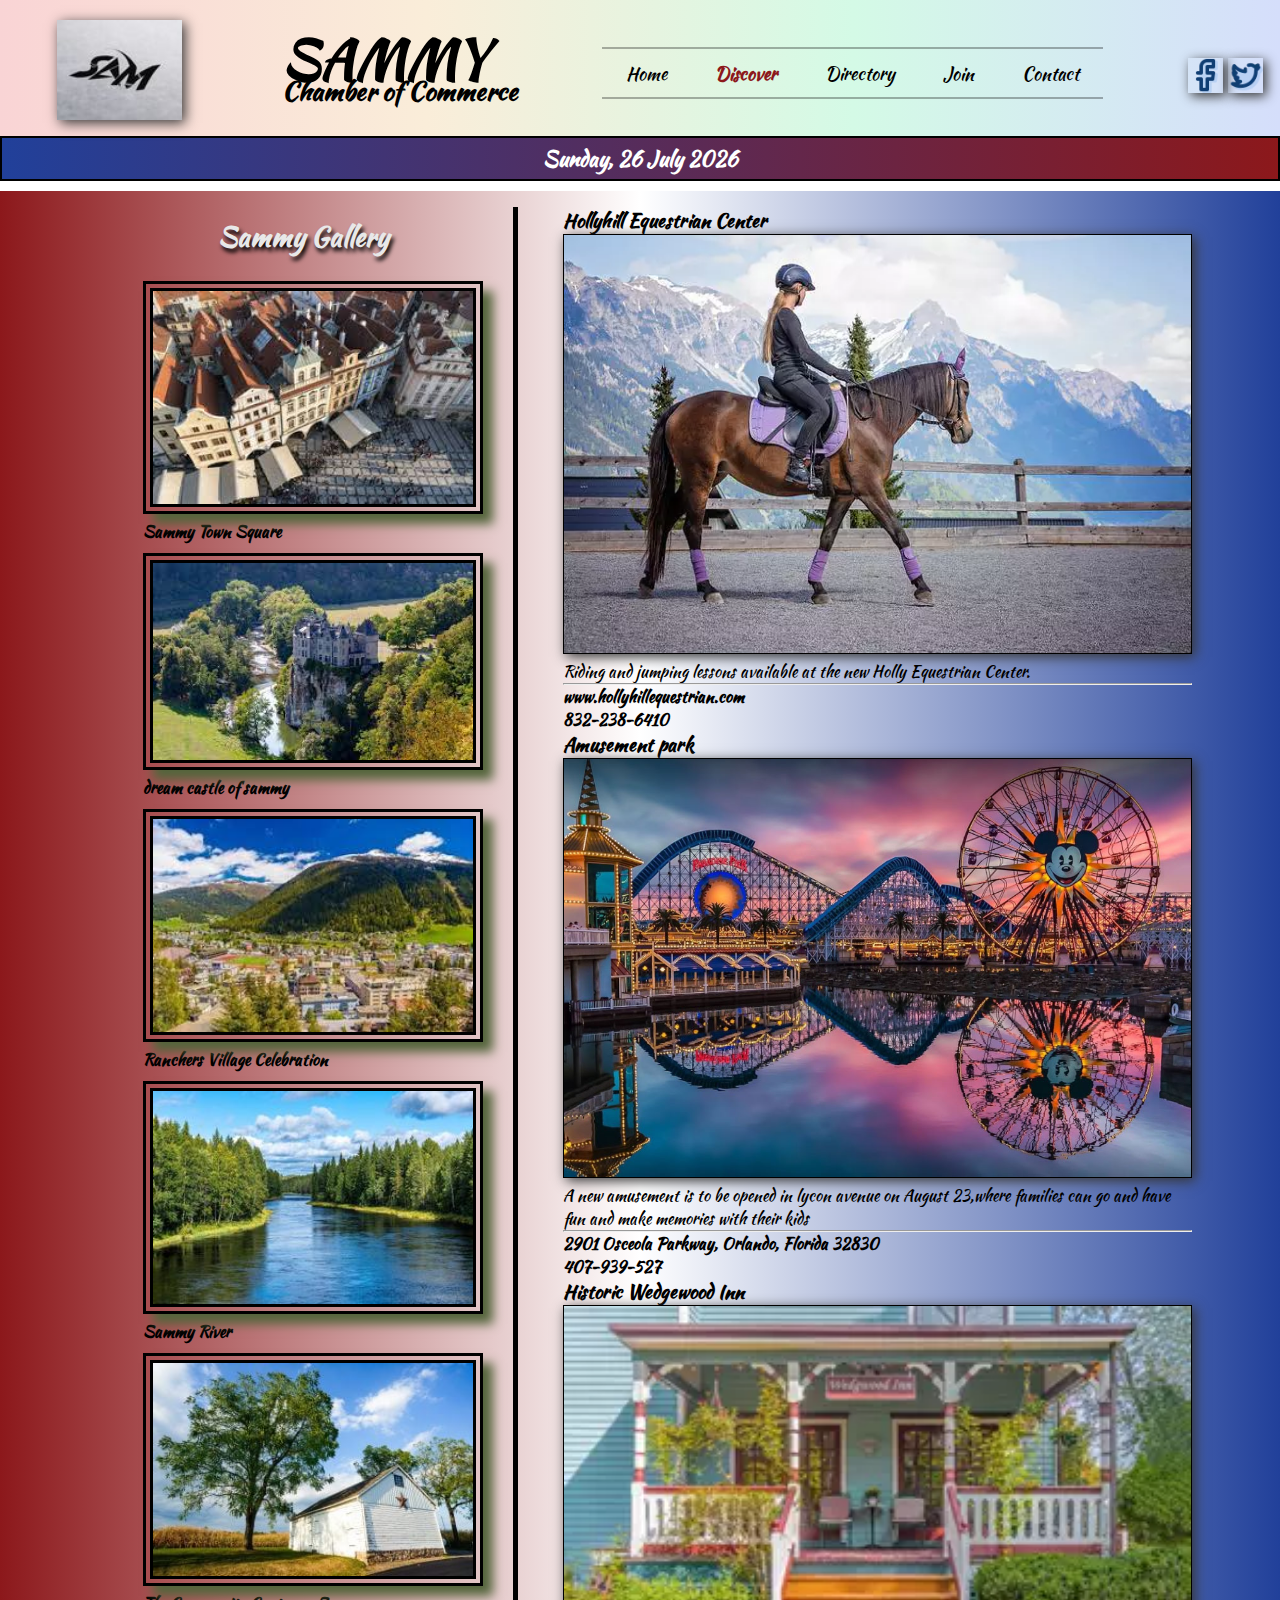
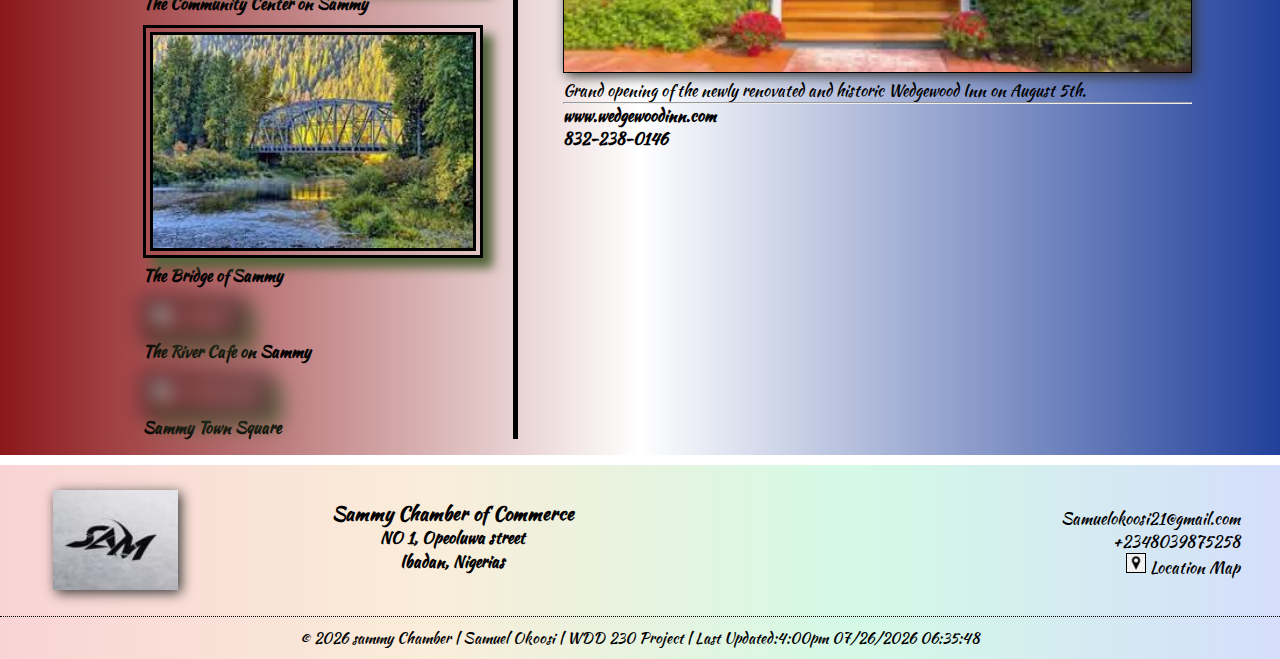
==== discover.html @ 6a59707a "continue" ====
<!DOCTYPE html>
<html lang="en-us">
  <head>
    <meta charset="UTF-8" />
    <meta http-equiv="X-UA-Compatible" content="IE=edge" />
    <meta name="viewport" content="width=device-width, initial-scale=1.0" />
    <title>Home Page for SAMMY Chamber of Commerce</title>
    <meta
      name="description"
      content="The homepage for the Hollyhill Chamber of Commerce to showcase 
      businesses in the area, help business owners network, help new people 
      moving into the area find businesses and discover activities, events, weather 
      and how to join the chamber."
    />
    <link rel="preconnect" href="https://fonts.googleapis.com" />
    <link rel="preconnect" href="https://fonts.gstatic.com" crossorigin />
    <link
      href="https://fonts.googleapis.com/css2?family=Kaushan+Script&display=swap" 
      rel="stylesheet"
    />
    <link
      href="https://fonts.googleapis.com/icon?family=Material+Icons"
      rel="stylesheet"
    />
    <link rel="stylesheet" href="css/small.css" />
    <link rel="stylesheet" href="css/medium.css" />
    <link rel="stylesheet" href="css/large.css" />
    <link rel="shortcut icon" href="favicon.ico" />
  </head>
  <body>
    <header>
      <picture id="toplogo">
        <source srcset="images/sam.jpg" media="(min-width: 600px)" />
        <img src="images/sam.jpg" alt="Sammy Logo" />
      </picture>
      <h1>
        SAMMY<span id="smtitle"><br /> Chamber of Commerce</span>
      </h1>
      <div class="social">
        <a href="https://www.facebook.com/" target="blank"
          ><img src="images/fbicon.webp" alt="Facebook Icon" width="35"
        /></a>
        <a href="https://www.twitter.com/" target="blank">
          <img src="images/twit.webp" alt="Twitter Icon" width="35"
        /></a>
      </div>
      <button id="menuButton"><span>&#9776;</span><span>X</span></button>
      <nav>
        <ul id="mainNav">
          <li><a href="index.html" title="Sammy Home Page">Home</a></li>
          <li>
            <a href="discover.html" title="Town Information" class="active"
              >Discover</a
            >
          </li>
          <li><a href="directory.html">Directory</a></li>
          <li><a href="join.html">Join</a></li>
          <li><a href="contact.html">Contact</a></li>
        </ul>
      </nav>
    </header>
    <div id="currentDate">
      <span>Date</span>
    </div>

    <main>
      <section class="gallery-page">
        <div class="gallery">
          <h2 class="tgallery">Sammy Gallery</h2>
          <picture>
            <img
              src="images/bow.webp"
              data-src="images/town.jpg"
              alt="Sammy Town Square"
            />
          </picture>
          <p>Sammy Town Square</p>
          <picture>
            <img
              src="images/bow.webp"
              data-src="images/castle.jpg"
              alt="sammy Castle"
            />
          </picture>
          <p>dream castle of sammy </p>
          <picture>
            <img
              src="images/bow.webp"
              data-src="images/vill.jpg"
              alt="vill"
            />
          </picture>
          <p>Ranchers Village  Celebration</p>
          <picture>
            <img
              src="images/bow.webp"
              data-src="images/river.jpg"
              alt="Sammy River"
            />
          </picture>
          <p>Sammy River</p>
          <picture>
            <img
              src="images/bow.webp"
              data-src="images/barn.jpg"
              alt="Barn Activity Center"
            />
          </picture>
          <p>The Community Center on Sammy</p>
          <picture>
            <img
              src="images/bow.webp"
              data-src="images/bridge.jpg"
              alt="Covered Bridge"
            />
          </picture>
          <p>The  Bridge of Sammy</p>
          <picture>
            <img
              src="images/bow.webp"
              data-src="images/rivercafe.jpg"
              alt="River Cafe"
            />
          </picture>
          <p>The River Cafe on Sammy</p>
          <picture>
            <img
              src="images/bow.webp"
              data-src="images/vines.jpg"
              alt="Secret Garden"
            />
          </picture>
          <p>Sammy Town Square</p>
        </div>
        <div class="towninfo">
          <div>
            <h3>Hollyhill Equestrian Center</h3>
            <picture>
              <source
                srcset="images/horse.webp"
                media="(min-width: 600px) and (max-width: 999px)"
              />
              <source
                srcset="images/horse.webp"
                media="(min-width: 1000px)"
              />
              <img src="images/horse.webp" alt="Horseback Riding" />
            </picture>
            <p>
              Riding and jumping lessons available at the new Holly
              Equestrian Center.
            </p>
            <hr />
            <p>
              <b>www.hollyhillequestrian.com<br />832-238-6410</b>
            </p>
          </div>

          <div>
            <h3>Amusement park </h3>
            <picture>
              <source
              srcset="images/amuse.jpg"
              media="(min-width: 600px} and (max-width:999px)"
              />
              <source srcset="images/amuse.jpg" media="(min-width: 1000px)"/>
              <img src="images/" alt="Amusement Park" />
            </picture>
            <p>
              A new amusement is to be opened in lycon avenue  on August 23,where families can go and have fun and make memories with their kids
            </p>
            <hr />
            <p>
              <b>2901 Osceola Parkway, Orlando, Florida 32830<br />407-939-527</b>
            </p>
          </div>
          <div>

            <h3>Historic Wedgewood Inn</h3>
            <picture>
              <source
                srcset="images/inn437.webp"
                media="(min-width: 600px) and (max-width: 999px)"
              />
              <source srcset="images/inn300.webp" media="(min-width: 1000px)" />
              <img src="images/inn486.webp" alt="Wedgewood Inn" />
            </picture>
            <p>
              Grand opening of the newly renovated and historic Wedgewood Inn on
              August 5th.
            </p>
            <hr />
            <p>
              <b>www.wedgewoodinn.com<br />832-238-0146</b>
            </p>
          </div>
          <div>
          
      </section>
    </main>
    <footer>
      <section class="lower">
        <div>
          <img
            id="bottom-logo"
            src="images/sam.jpg"
            alt="Sammy Logo"
          />
        </div>
        <div class="address">
          <h3>Sammy Chamber of Commerce</h3>
          <p>NO 1, Opeoluwa street <br />Ibadan, Nigerias</p>
        </div>
        <div class="web">
          <p>Samuelokoosi21@gmail.com <br />+2348039875258</p>
          <a href="https://goo.gl/maps/Gpf3XYnjxTawLKYs9"
            ><img src="images/pin.png" alt="Location Pin" width="20" /> Location
            Map</a
          >
        </div>
      </section>
      <p id="lastline">
        &copy; <span id="currentYear"></span> sammy Chamber | Samuel
        Okoosi | WDD 230 Project | Last Updated:4:00pm <span id="modDate"></span>
      </p>
    </footer>
    <script src="js/script.js"></script>
    <script src="js/lazyload.js"></script>
  </body>
</html>
---- css/small.css ----
* {
    margin: 0;
    padding: 0;
    box-sizing: border-box;
}

body {
    font-family: 'Kaushan Script', cursive;
    max-width: 1700px;
    min-width: 360px;
    margin: 0 auto;
}

img { 
    width: 100%;
    height: auto;
    border: 1px solid black;
    box-shadow: 3px 3px 12px rgb(54, 54, 54);
}

a, img {
    color: black;
}

/* -------Header-------- */

header {
    display: grid;
    grid-template-columns:  85px 2.5fr 1fr 35px;
    column-gap: 10px;
    align-items: center;
    padding: 10px;
}

header,
footer {
   background: linear-gradient(0.25turn, #f9d4d5, #faedd9, #d4fae6, #d5defb);
}

header .social {
    width: 35px;
    display: flex;
    padding-top: 10px;
    gap: 5px;
    border: none;
}

header .social img {
    width: 30px;
    border: none;
}

header #toplogo img {
    width: 75px;
    border: none;
}

#currentDate {
    display: block;
    text-align: center;
    padding: 5px 0 5px;
    border: 2px solid #000000;
    background: linear-gradient(0.25turn, #21409a, #8c181b);
    color: white;
    font-size: 1.3rem;
    font-weight: 600;
}

/* ------Main----- */
main { 
    background: linear-gradient(0.25turn, #8c181b,white, #21409a);
    border-top: 10px solid #ffffff;
    border-bottom: 10px solid #ffffff;
    padding: 10px;
}

h1 {
    font-family: 'Kaushan Script', cursive;
    font-size: 28px;
    line-height: .5; 
}

h2 {
    color: rgb(232, 232, 232);
    text-shadow: 2px 4px 4px black;
    font-size: 1.8rem;
}

#smtitle {
    font-size: 13px;
}

/* ----to make logo smaller in very small mobile view ------*/
@media only screen and (max-width: 370px) {
header {
    grid-template-columns:  70px 2.3fr 1.2fr 35px;
    column-gap: 12px;
}
h1 {
    font-size: 25px;
}
#smtitle {
    font-size: .7rem;
}
}

/* ------navigation bar------ */
nav {
    grid-column: 1/5
}

nav ul {
    list-style-type: none; 
}

nav ul li a {
    display: block;
    border-bottom: 1px solid rgba(0, 0, 0, 0.5);
    color: #000000;
    text-align: center;
    text-decoration: none;   
    background: linear-gradient(to bottom, skyblue,skyblue,skyblue,skyblue) top / var(--d, 0);
    transition: .2s;
}

nav ul li a:hover {
    color: gray;
    --d: 100%;   
}

#menuButton {
    grid-column: 4/5;
    background: transparent;
    padding: 2px;
    font-size: 1.3rem;
    font-weight: bold;
}

#menuButton:hover {
    color: white;
    background: linear-gradient(to bottom, skyblue,skyblue,skyblue,skyblue) top / var(--d, 0);
    transition: .2s;
    --d: 100%;
}

#mainNav .active {
    font-weight: 800;
    color: #8c181b;
}

#mainNav {   
    border: 2px solid black;
    background: linear-gradient(0.5turn, #f9d4d5, #faedd9, #d4fae6, #d5defb);   
}

nav ul {display: none;}
nav ul.open {display: block;}

#menuButton span:nth-child(1) {display: block;}
#menuButton span:nth-child(2) {display: none;}

#menuButton.open span:nth-child(1) {display: none;}
#menuButton.open span:nth-child(2) {display: block;}

/* Tuesday Banner */
#banner {
    display: none;
    text-align: center;
    background: linear-gradient(0.25turn, #fe3d44, #fac97b, #33d17f, #4371fb);
    padding: 10px;
    font-size: 1rem;
    font-weight: bold;
    border-top : 5px dotted black;
    border-bottom : 5px dotted black;
    line-height: .9;
}

#close {
    padding: 3px;
    background-color: #f7c72b;
}

/* mobile grid layout */
.boxes {
    display: grid;
    gap: 25px;
    padding: 10px;
    justify-content: center;
}

.boxes div {
    border: 4px solid #000000;
    background-color: white;
    box-shadow: 3px 3px 10px rgb(54, 54, 54);
    padding: 10px;
}

.boxes p {
    text-align: center;
}

/* Hero Box */
 .hero, .event, .news, .join, .weather {
    position: relative;
}

 .hero img, .event img, .news img, .join img, .info {
    object-fit: cover;
    height: 100%;
}

 div .hero-cta, div .join-cta {
    position: absolute; 
    font-family: 'Kaushan Script', cursive;
    Font-size: 19px;
    background-color: rgba(14, 60, 178, 0.7);
    border: 1px solid black;
    border-radius: .5rem;
    padding: 5px 10px 10px;
    box-shadow: 0 0 15px rgb(232, 232, 232);
}

.hero-cta {
    bottom: 40px;
    right: 45px;
}

.hero-cta a, .join-cta a  {
    color: white;
    text-decoration: none;
}

.boxes .hero .hero-cta:hover, .boxes .join .join-cta:hover {
    background-color: #8c181b;
}

#welcome {
    font-size: 2rem;
}
 
/* Event Box */
.tbox {
    position: absolute;
    top: 20px;
    left: 25px;
    line-height: 1.7rem;
}

.event p, .news p, .join p {
    position: absolute;
    line-height: 1;
    left: 10px;
    bottom: 10px;
    right: 10px;
    font-size: 1rem;
    color: white;
    background-color: rgba(44, 44, 44, 0.5);
    padding: 5px 6px;  
}
 
/* Weather Box */
.info {
    color: white;
    text-shadow: 2px 4px 5px black;
    background: radial-gradient(circle at 100%, #8c181b, #f7a92b, #028c45, #21409a);
}
.weather .info {
    display: grid;   
}
#w1 {
    font-size: 40px;
    font-weight: bold;
    padding-top: 25px;
    grid-column: 2/3;
}


#w2 {
    padding: 10px; 
    border-top: 3px solid #ffffff; 
    font-size: 1.2rem;
    grid-column: 1/3;
}

#w4 {
    grid-row: 1/2;
}
 

#weather-icon {
    width: 80px;
    border: none;
    box-shadow: none;
    padding-top: 15px;
}

figcaption {
    text-transform: capitalize;
    font-size: 1.2rem;
    margin-top: -30px;
    padding-bottom: 10px;
}

/* Join Box */
.join {
    display: none;
}

.join-cta {
    top: 50%;
    margin-top: -20px;
    left: 50%;
    margin-left: -70px;
}

/* Spotlight Box */

.spotlight {
    display: grid;
    gap: 10px;
    height: 100%;
    grid-row: 5/7; 
    text-align: center;
}

.spotlight .busName {
    font-size: 1.5rem;
    font-weight: bolder;
    line-height: 1.5rem;
    padding: 5px 0 10px;
}

.spotlight img {
    max-width: 208px;
  }

.spotlight div:nth-child(3) {
    display: none;
}

.spotlight p {
    font-size: 1.1rem;
    padding: 2.5px 10px;
}

.spotlight div {
    background: linear-gradient(0.25turn, #f9d4d5, #faedd9, #d4fae6, #d5defb);
}

.busMembership {
    font-weight: bold;
}

/* Footer */
footer section {
    display: grid;
    text-align: center;
    padding: 10px;
}

#bottom-logo {
    width: 125px;  
    margin: 10px 0 10px; 
    border: none;

}

#pin {
    width: 20px;
    border: none;
}

.address {
    line-height: 1.5rem;
    padding-bottom: 10px;
    font-weight: 600;
}

footer a {
    text-decoration: none;
    color: #000000;
}

footer a img {
    box-shadow: none;
    width: 20px;
}

footer #lastline {
    text-align: center;
    font-size: .95rem;
    padding: 10px;
    border-top: 1px dotted black;
}

footer #lastline a {
    font-weight: 600;
}

/*-----DISCOVER PAGE------*/
.tgallery {
    font-size: 1.7rem;
    color: rgb(232, 232, 232);
    text-shadow: 2px 4px 4px black;
    text-align: center;   
    padding: 10px 0 15px;
}

.gallery-page {
    display: grid;
}

.gallery {
    display: flex;
    flex-direction: column;
    gap: 10px;
    max-width: 475px;
    margin: 0 auto;
}

.gallery p {
    font-weight: bold;
    margin-top: -10px;
    margin-left: 10px;
}

.gallery img[data-src] {
	filter: blur(.6em);
}

.gallery img{
	filter: blur(0);
	transition: filter .6s;
    border: 10px double black;
    box-shadow: 10px 10px 10px rgb(84, 101, 60);
}
.explore {
    border-top: 3px solid white;
    margin-top: 40px;
} 
.dem-title {
    grid-row: 1/2;   
}
.demographics {
    grid-row: 2/3;
    text-align: center;
    padding: 0 10px 20px 10px;
}

.demographics p {
    padding: 5px 0;
    color: white;
}

.visit-distance {
    text-align: center;
    border: 2px solid white;
    padding-bottom: 20px;
    margin: 10px;
    color: white;
}

.chart {
    display: none;
}

/* --------JOIN PAGE-------- */
.mem-form h2 {
    color: rgb(232, 232, 232);
    text-shadow: 2px 4px 4px black;
    line-height: 1.5rem;
    padding: 30px 0 10px;
}

form fieldset {
    border: 3px solid black;
    border-radius: 10px;
    padding: 0.5rem 2% 0.5% 2%;
    background: rgba(255, 255, 255, 0.5);
    box-shadow: 5px 5px 10px rgb(61, 61, 61);
    margin-bottom: 20px;
  }
  
  form legend {
    color: white;
    margin: 0 1rem;
    padding: 0 1rem;
    font-size: 1.1rem;
    font-weight: bold;
    background-color: #040404;
  }
  
  
  form label.sec1 {
    display: block;
    padding-top: 1rem;
    color: black;
    font-size: 0.9rem;
  }
  
  form label.sec1 input,
  form label.sec1 select, form label.sec1 textarea {
    display: block;
    font-size: 1rem;
    border: 1px solid black;
    border-radius: 4px;
    padding: 0.75rem;
    color: rgb(114, 114, 114);
    width: 100%;
    max-width: 45rem;
    background: linear-gradient(0.25turn, #f9d4d5, #faedd9, #d4fae6, #d5defb);
  }
  
  form label.sec1 input:not([type="range"]),
  form label.sec1 select {
    -webkit-appearance: none;
  }
  
  form label.sec1 textarea {
    height: 8rem;
  }
  
  form button.send, .sndc {
    border: none;
    background-color: #21409a;
    color: rgb(255, 255, 255);
    border-radius: .5rem;
    padding: 0.75rem 1.5rem;
    margin: 1.5rem 0 2rem 2%;
    width: 96%;
    max-width: 45rem;
    cursor: pointer;
    font-size: .9rem;
    font-weight: 600;
    box-shadow: 5px 5px 10px rgb(61, 61, 61);
  }
  
  form label.sec1 input:required {
    border-left: 10px solid rgb(165, 1, 1);
  }
  
  form label.sec1 input:required:valid {
    border-left: 10px solid green;
  }

  .main-join h3 {
    color: white;
    margin: 15px 0 0 30px;
    font-size: 1.5rem;
}

.memberships div {
    border: 10px double black;
    margin: 0 0 15px;
    padding: 10px;
    box-shadow: 5px 5px 10px rgb(61, 61, 61);
}

.memberships h4 {
    text-shadow: 3px 3px 5px white;
    font-size: 1.1rem;
    line-height: 1.1rem;
    padding-bottom: 5px;
}

.memberships p {
    line-height: 1.1rem;
    font-style: italic;
    font-weight: 600;
    padding: 5px 0 5px;
}

.memberships ul li {
    line-height: 1rem;
    padding: 2px;
    margin-left: 15px;
}

#member1 {
    background-color: rgb(181, 208, 225);
}
#member2 {
    background-color: rgb(183, 174, 153);
}
#member3 {
    background-color: rgb(223, 223, 223);
}
#member4 {
    background-color: rgb(234, 206, 135);
}
/* ----THANK YOU------- */
#thanks {
    padding: 50px 0 50px;
    font-weight: bold;
}

.timestamp {
    width: 500px;
}

/* ------DIRECTORY-------- */
#directory-title {
    text-align: center;
}

.groups {
    display: grid;
}

.groups img {
    border: none;
    box-shadow: none;
    height: 100px;
    width: auto;
}

.groups div {
    background: white;
    border: 2px solid #000000;
    box-shadow: 5px 5px 10px rgb(61, 61, 61);
    text-align: center;
    padding: 20px;
	margin: 10px 5px;
    line-height: 1.4rem;
}

/* Directory - Grid & List Buttons */
.grid {
    display: grid;
  }

.grid-buttons {
	margin: 1rem auto;
	padding: 0.5rem;
	text-align: center;
}

.grid-buttons button {
	padding: 1rem 2.5rem;
    background: linear-gradient(0.25turn, #028c45, #21409a);
    font-size: .9rem;
    margin: 0 5px;
    color: white;
    border: 2px solid white;
}

.grid div {
    text-align: center;
    align-items: center;
    padding: 20px;
	margin: 10px 5px;
    line-height: 1.4rem;
}

.list {
    display:block;
}

.list div {
    padding: 1rem;
    margin: .5rem;
}

.list div img {
    display: none;
}

.list div:nth-child(odd) {
    background: #ffffff;
}
  
.list div:nth-child(even) {
    background: linear-gradient(0.40turn, #f9d4d5, #faedd9, #d4fae6, #d5defb);
}

/*-------Contact Page-------*/
.contact {
    display: grid;
}
.contact img {
    border: 10px double black;
    grid-column: 2/3;
    object-fit: cover;
    height: 100%;
    margin-top: 20px;
}

.cham-info {
    grid-column: 1/2;
    padding: 15px 20px;
    background: rgba(255, 255, 255, 0.5);
    border: 10px double black;
}

.mem-info {
    margin: 0 auto;
    max-width: 45rem; 
    font-weight: 600;  
}

.ct {
    text-align: center;
    padding: 30px;
    line-height: 2rem;
}

.mem-info h2 {
    padding: 40px 0 30px;
    text-align: center;
}

.band {
    background: linear-gradient(to right, rgba(0, 0, 255, 0), rgba(0, 0, 255, 1), rgba(0, 0, 255, 0));
    padding: 20px;
    text-align: center;
    line-height: 2rem; 
    margin: 50px 0 30px;
}
---- css/medium.css ----
@media only screen and (min-width: 600px) {
  nav button {
    margin-top: -0.6rem;
    font-size: 2.5rem;
  }
  #banner {
    font-size: 1.2rem;
  }

  header {
    grid-template-columns: 120px auto 110px 40px;
    padding: 20px 20px 10px 20px;
  }

  header .social img {
    width: 35px;
  }

  h1 {
    font-size: 40px;
    line-height: 0.3;
    padding-left: 15px;
  }

  header #toplogo img {
    width: 125px;
  }

  #smtitle {
    font-size: 18px;
  }

  nav ul li a {
    padding: 0.3rem 0.6rem;
  }

  /* tablet grid layout */
  .hero {
    grid-column: 1/3;
  }

  .event {
    grid-row: 5/6;
  }

  .weather {
    grid-column: 2/3;
    grid-row: 5/6;
  }

  .news {
    grid-column: 1/3;
    grid-row: 2/3;
  }

  .join {
    display: block;
    grid-column: 1/3;
    grid-row: 4/5;
  }

  .spotlight {
    grid-column: 1/3;
    grid-row: 3/4;
    grid-template-columns: 1fr 1fr;
  }

  /* footer */
  .lower {
    grid-template-columns: 150px 1fr 1fr;
    padding: 15px 40px 10px 40px;
    align-items: center;
  }
  .web {
    text-align: right;
  }

  /* ---DISCOVER PAGE----- */

  .gallery {
    gap: 0;
  }
  .gallery img:hover {
    box-shadow: 10px 10px 10px rgb(255, 255, 255);
  }

  .gallery img {
    margin: 10px;
  }

  /*--------JOIN PAGE------*/
  .main-join {
    display: grid;
    grid-template-columns: 1fr 1fr;
  }

  .mem-form h2 {
    font-size: 1.8rem;
  }

  .memberships {
    grid-column: 2/3;
    margin-top: 70px;
  }

  .memberships div {
    border: 10px double black;
    margin: 0 0 15px 30px;
  }  
  .groups {
    grid-template-columns: repeat(auto-fit, minmax(400px, 1fr));
    gap: 30px;
  }

  .grid {
    grid-template-columns: repeat(auto-fit, minmax(400px, 1fr));
    gap: 30px;
  }
}
---- css/large.css ----
@media only screen and (min-width: 1000px){
    header {
        display: flex;
        justify-content: space-around;  
    }
    
    main {
        padding: 1rem 5.5rem;
    }
    
    h1 {
        font-size: 44.5px;
    }
    
    #smtitle {
        font-size: 21px;
    }
    
     /*------Bigger title in fullscreen------*/   
    @media only screen and (min-width: 1200px){
    h1 {
        font-size: 54px;
    }
    #smtitle {
        font-size: 25.5px;
    }   
    }
    
    /* navigation bar */
    #menuButton { 
        display: none;
    }
    
    .social {
        order: 2;    
    }
    
        
    nav ul#mainNav {
        display:flex;
        order: 3;
        border-top: 2px solid rgba(0, 0, 0, 0.3);
        border-bottom: 2px solid rgba(0, 0, 0, 0.3);
    }
    
    #mainNav {
        background: none;
        border: none;
    }
    
    nav ul li a {
        font-size: 1.1rem;
        border: none;
        padding: .7rem 1.5rem;
    }
        
     /* main grid layout */
    .boxes {
        grid-template-columns: 1fr 1fr 1fr 1fr;
        gap: 1.8rem;
    }
        
    .hero {
        grid-row: 1/3;
        grid-column: 2/4;
    }
        
    .event {
        grid-row: 1/2;
    }
        
    .weather {
        grid-column: 1/2;
        grid-row: 2/3;
    }
        
    .news {
        grid-column: 2/4;
        grid-row: 3/4;
    }
        
    .join {
        grid-column: 1/2;
        grid-row: 3/4;
    }
        
    .spotlight {
        grid-column: 4/5;
        grid-row: 1/4;
        grid-template-columns: 1fr;
    }  
        

    /*-----DISCOVER PAGE------*/
    .gallery-page {
        grid-template-rows: 90px 1fr auto;
        grid-template-columns: 475px 1fr;
    }
    .gallery {
        grid-column: 1/2;
        grid-row: 1/4; 
        padding-right: 40px;
        border-right: 5px solid black;
    }
    .visit-distance {
        grid-row: 3/4;
        margin: 20px 0 10px 40px;
    }
    .demographics {
        grid-row: 2/3;
    }
    .chart {
        display: contents;
    }
    
    /*---Discover---*/
    .demographics {
        padding-left: 40px;
    }
    
    .list div {
        display: flex;
    }
    
    .list h3 {
        Width: 240px;
        text-align: left;
        line-height: 1.2rem;
    }
    
    .list p {
        padding-right: 30px;
        line-height: 1.2rem;
    }
    
    /*--------Contact Page--------*/
    .contact {
        grid-template-columns: 30% 1fr;
        gap: 30px;
      }
    
    }
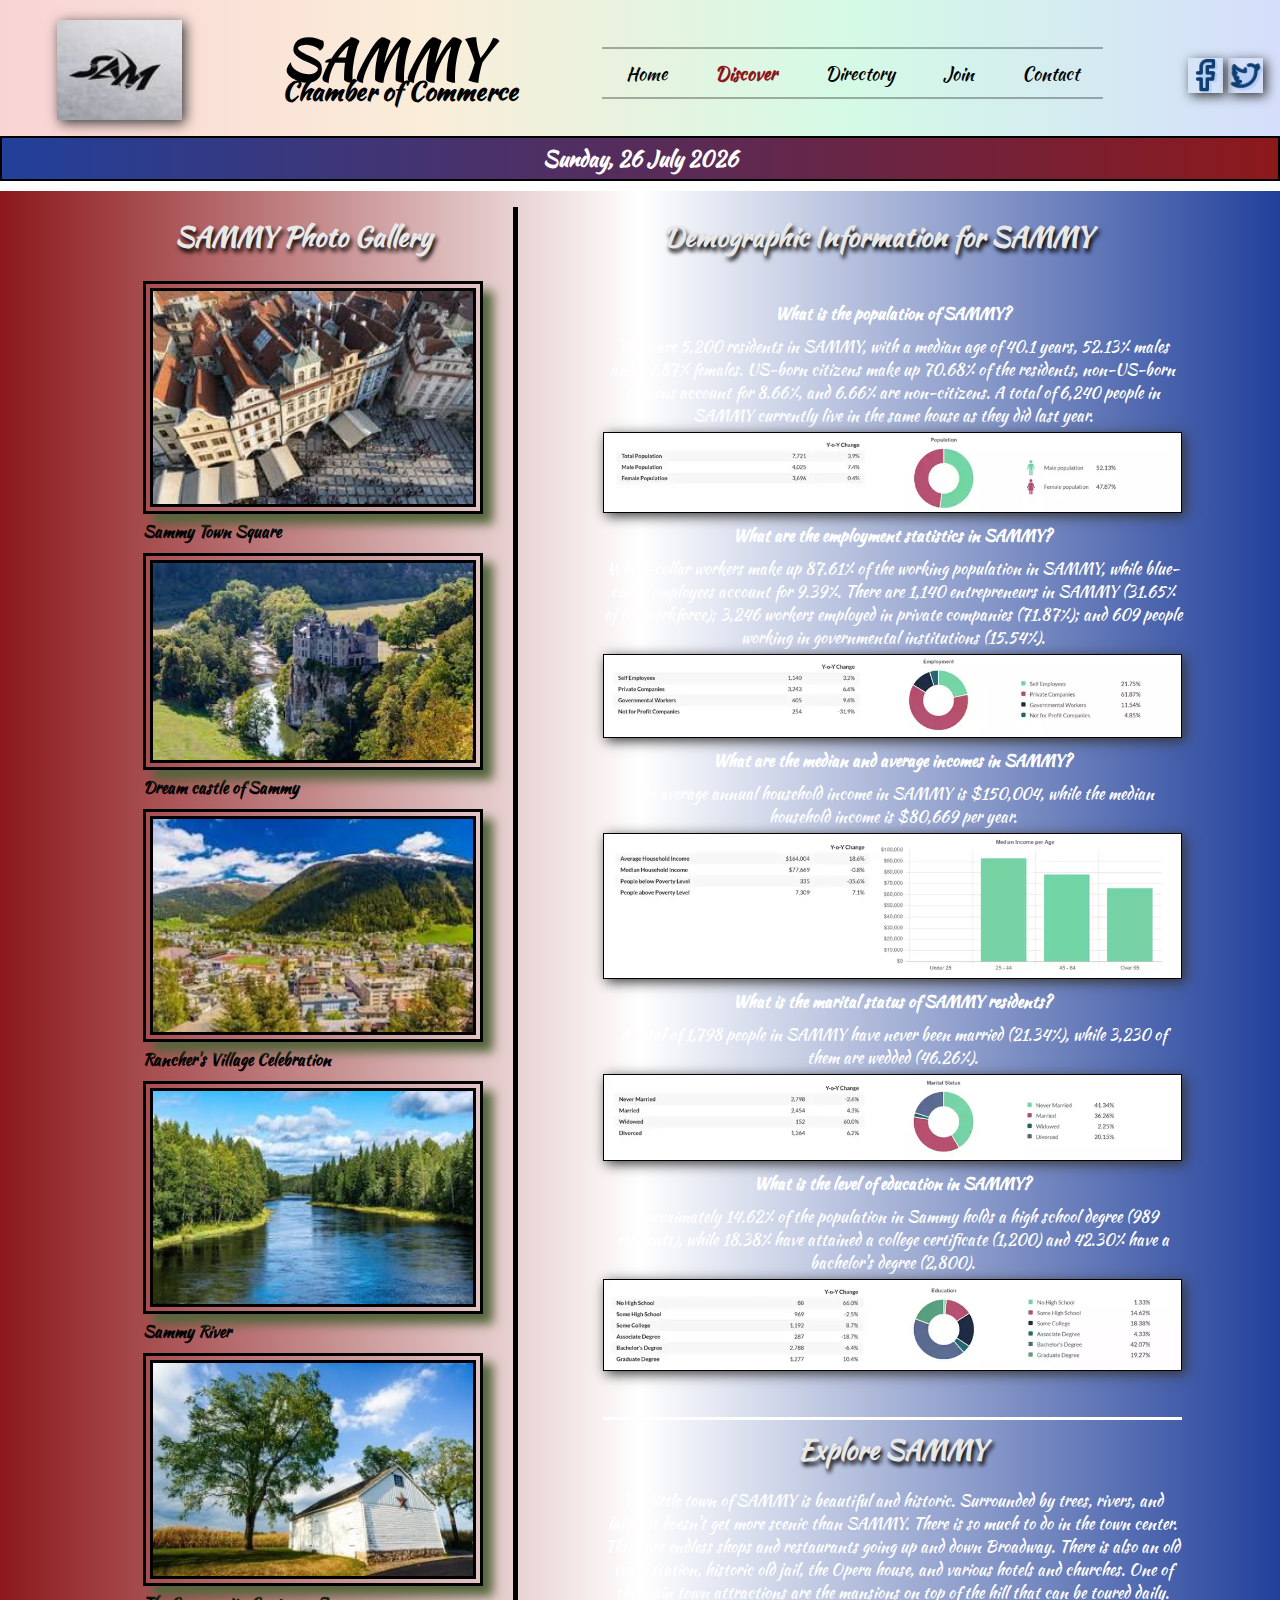
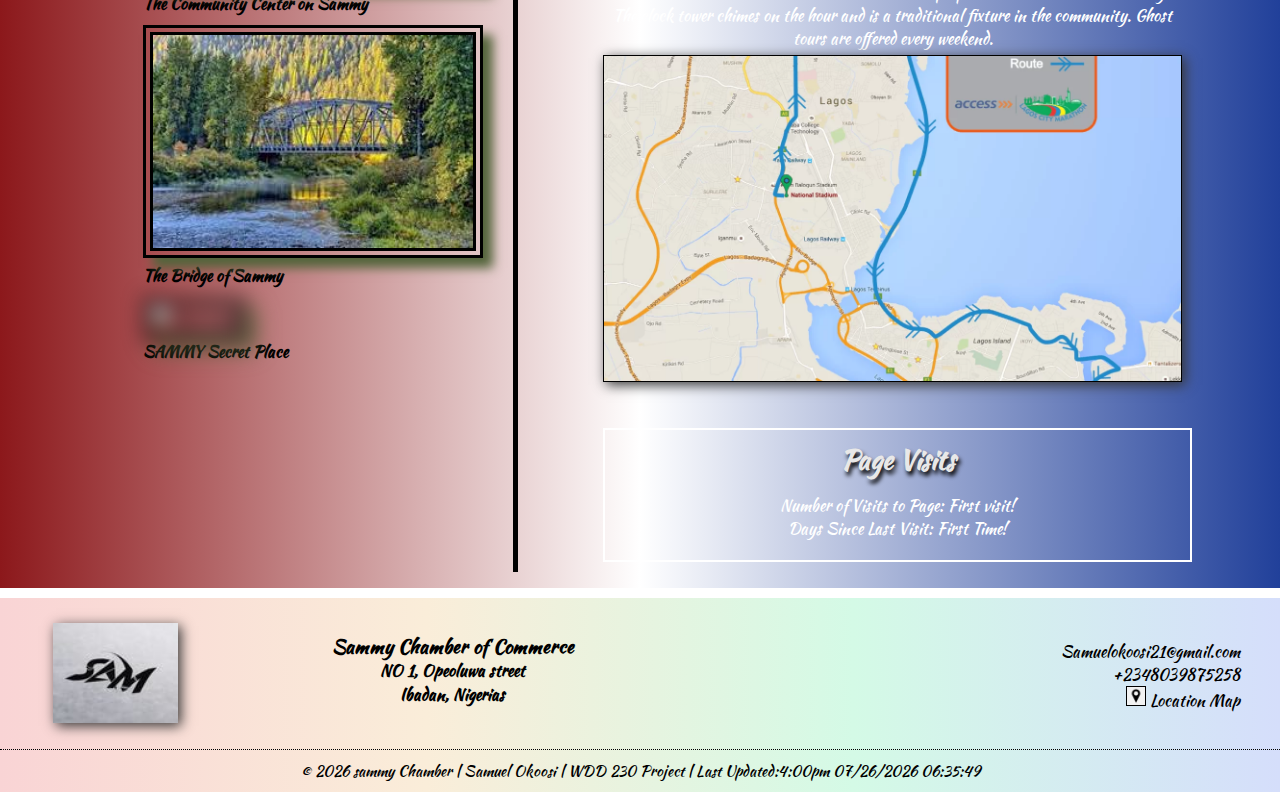
==== commit c7bcabff: "update" ====
--- a/discover.html
+++ b/discover.html
@@ -4,18 +4,17 @@
     <meta charset="UTF-8" />
     <meta http-equiv="X-UA-Compatible" content="IE=edge" />
     <meta name="viewport" content="width=device-width, initial-scale=1.0" />
-    <title>Home Page for SAMMY Chamber of Commerce</title>
+    <title>Demographic Information and Picture Gallery for SAMMY Chambers</title>
     <meta
       name="description"
-      content="The homepage for the Hollyhill Chamber of Commerce to showcase 
-      businesses in the area, help business owners network, help new people 
-      moving into the area find businesses and discover activities, events, weather 
-      and how to join the chamber."
+      content="The demographic and photo gallery for the SAMMY Chamber of Commerce site. 
+      Showing the population, income, race, marital status. 
+      A gallery of photos to showcase what a beautiful area SAMMY WORLD is and what it has to offer."
     />
     <link rel="preconnect" href="https://fonts.googleapis.com" />
     <link rel="preconnect" href="https://fonts.gstatic.com" crossorigin />
     <link
-      href="https://fonts.googleapis.com/css2?family=Kaushan+Script&display=swap" 
+      href="https://fonts.googleapis.com/css2?family=Kaushan+Script&display=swap"
       rel="stylesheet"
     />
     <link
@@ -30,31 +29,32 @@
   <body>
     <header>
       <picture id="toplogo">
-        <source srcset="images/sam.jpg" media="(min-width: 600px)" />
-        <img src="images/sam.jpg" alt="Sammy Logo" />
+        <img src="images/sam.jpg" alt="SAMMY Logo" />
       </picture>
       <h1>
-        SAMMY<span id="smtitle"><br /> Chamber of Commerce</span>
+        SAMMY<span id="smtitle"><br />Chamber of Commerce</span>
       </h1>
       <div class="social">
         <a href="https://www.facebook.com/" target="blank"
-          ><img src="images/fbicon.webp" alt="Facebook Icon" width="35"
+          ><img src="images/fbicon.webp" alt="Facebook Icon"
         /></a>
         <a href="https://www.twitter.com/" target="blank">
-          <img src="images/twit.webp" alt="Twitter Icon" width="35"
+          <img src="images/twit.webp" alt="Twitter Icon"
         /></a>
       </div>
       <button id="menuButton"><span>&#9776;</span><span>X</span></button>
       <nav>
         <ul id="mainNav">
-          <li><a href="index.html" title="Sammy Home Page">Home</a></li>
+          <li><a href="index.html" title="SAMMY Home Page">Home</a></li>
           <li>
             <a href="discover.html" title="Town Information" class="active"
               >Discover</a
             >
           </li>
           <li><a href="directory.html">Directory</a></li>
-          <li><a href="join.html">Join</a></li>
+          <li>
+            <a href="join.html" title="Join the SAMMY Chambers">Join</a>
+          </li>
           <li><a href="contact.html">Contact</a></li>
         </ul>
       </nav>
@@ -62,11 +62,14 @@
     <div id="currentDate">
       <span>Date</span>
     </div>
-
+    <aside id="banner">
+      "Come join us for the chamber meet and greet Mondays at 7:00 a.m." - - -
+      - - &nbsp;<button id="close">&#10060;</button>
+    </aside>
     <main>
       <section class="gallery-page">
         <div class="gallery">
-          <h2 class="tgallery">Sammy Gallery</h2>
+          <h2 class="tgallery">SAMMY Photo Gallery</h2>
           <picture>
             <img
               src="images/bow.webp"
@@ -79,18 +82,18 @@
             <img
               src="images/bow.webp"
               data-src="images/castle.jpg"
-              alt="sammy Castle"
-            />
-          </picture>
-          <p>dream castle of sammy </p>
+              alt="Sammy Castle"
+            />
+          </picture>
+          <p>Dream castle of Sammy</p>
           <picture>
             <img
               src="images/bow.webp"
               data-src="images/vill.jpg"
-              alt="vill"
-            />
-          </picture>
-          <p>Ranchers Village  Celebration</p>
+              alt="Vill"
+            />
+          </picture>
+          <p>Rancher's Village Celebration</p>
           <picture>
             <img
               src="images/bow.webp"
@@ -114,7 +117,7 @@
               alt="Covered Bridge"
             />
           </picture>
-          <p>The  Bridge of Sammy</p>
+          <p>The Bridge of Sammy</p>
           <picture>
             <img
               src="images/bow.webp"
@@ -122,80 +125,88 @@
               alt="River Cafe"
             />
           </picture>
-          <p>The River Cafe on Sammy</p>
-          <picture>
-            <img
-              src="images/bow.webp"
-              data-src="images/vines.jpg"
-              alt="Secret Garden"
-            />
-          </picture>
-          <p>Sammy Town Square</p>
-        </div>
-        <div class="towninfo">
-          <div>
-            <h3>Hollyhill Equestrian Center</h3>
-            <picture>
-              <source
-                srcset="images/horse.webp"
-                media="(min-width: 600px) and (max-width: 999px)"
-              />
-              <source
-                srcset="images/horse.webp"
-                media="(min-width: 1000px)"
-              />
-              <img src="images/horse.webp" alt="Horseback Riding" />
-            </picture>
-            <p>
-              Riding and jumping lessons available at the new Holly
-              Equestrian Center.
-            </p>
-            <hr />
-            <p>
-              <b>www.hollyhillequestrian.com<br />832-238-6410</b>
-            </p>
-          </div>
-
-          <div>
-            <h3>Amusement park </h3>
-            <picture>
-              <source
-              srcset="images/amuse.jpg"
-              media="(min-width: 600px} and (max-width:999px)"
-              />
-              <source srcset="images/amuse.jpg" media="(min-width: 1000px)"/>
-              <img src="images/" alt="Amusement Park" />
-            </picture>
-            <p>
-              A new amusement is to be opened in lycon avenue  on August 23,where families can go and have fun and make memories with their kids
-            </p>
-            <hr />
-            <p>
-              <b>2901 Osceola Parkway, Orlando, Florida 32830<br />407-939-527</b>
-            </p>
-          </div>
-          <div>
-
-            <h3>Historic Wedgewood Inn</h3>
-            <picture>
-              <source
-                srcset="images/inn437.webp"
-                media="(min-width: 600px) and (max-width: 999px)"
-              />
-              <source srcset="images/inn300.webp" media="(min-width: 1000px)" />
-              <img src="images/inn486.webp" alt="Wedgewood Inn" />
-            </picture>
-            <p>
-              Grand opening of the newly renovated and historic Wedgewood Inn on
-              August 5th.
-            </p>
-            <hr />
-            <p>
-              <b>www.wedgewoodinn.com<br />832-238-0146</b>
-            </p>
-          </div>
-          <div>
-          
+          <p>SAMMY Secret Place</p>
+        </div>
+        <h3 class="tgallery dem-title">
+          Demographic Information for SAMMY
+        </h3>
+        <div class="demographics">
+          <p><b>What is the population of SAMMY?</b></p>
+          <p>
+            There are 5,200 residents in SAMMY, with a median age of 40.1
+            years, 52.13% males and 47.87% females. US-born citizens make up
+            70.68% of the residents, non-US-born citizens account for 8.66%, and
+            6.66% are non-citizens. A total of 6,240 people in SAMMY
+            currently live in the same house as they did last year.
+          </p>
+          <picture class="chart">
+            <img src="images/population.webp" alt="Population Chart" />
+          </picture>
+          <p><b>What are the employment statistics in SAMMY?</b></p>
+          <p>
+            White-collar workers make up 87.61% of the working population in
+            SAMMY, while blue-collar employees account for 9.39%. There are
+            1,140 entrepreneurs in SAMMY (31.65% of the workforce); 3,246
+            workers employed in private companies (71.87%); and 609 people
+            working in governmental institutions (15.54%).
+          </p>
+          <picture class="chart">
+            <img src="images/employment.webp" alt="Employment Chart" />
+          </picture>
+          <p><b>What are the median and average incomes in SAMMY?</b></p>
+          <p>
+            The average annual household income in SAMMY is $150,004, while
+            the median household income is $80,669 per year.
+          </p>
+          <picture class="chart">
+            <img src="images/income.webp" alt="Income Chart" />
+          </picture>
+          <p><b>What is the marital status of SAMMY residents?</b></p>
+          <p>
+            A total of 1,798 people in SAMMY have never been married
+            (21.34%), while 3,230 of them are wedded (46.26%).
+          </p>
+          <picture class="chart">
+            <img src="images/marital.webp" alt="Marital Status Chart" />
+          </picture>
+          <p><b>What is the level of education in SAMMY?</b></p>
+          <p>
+            Approximately 14.62% of the population in Sammy holds a high
+            school degree (989 residents), while 18.38% have attained a college
+            certificate (1,200) and 42.30% have a bachelor's degree (2,800).
+          </p>
+          <picture class="chart">
+            <img src="images/education.webp" alt="Education Chart" />
+          </picture>
+          <h3 class="tgallery explore">Explore SAMMY</h3>
+          <p>
+            The little town of SAMMY is beautiful and historic. Surrounded
+            by trees, rivers, and lakes, it doesn't get more scenic than
+            SAMMY. There is so much to do in the town center. There are
+            endless shops and restaurants going up and down Broadway. There is
+            also an old train station, historic old jail, the Opera house, and
+            various hotels and churches. One of the main town attractions are
+            the mansions on top of the hill that can be toured daily. The clock
+            tower chimes on the hour and is a traditional fixture in the
+            community. Ghost tours are offered every weekend.
+          </p>
+          <picture>
+            <source
+              srcset="images/map.webp"
+              media="(min-width: 600px) and (max-width: 999px)"
+            />
+            <source srcset="images/map.webp" media="(min-width: 1000px)" />
+            <img src="images/map.webp" alt="SAMMY Map" />
+          </picture>
+        </div>
+        <div class="visit-distance">
+          <h3 class="tgallery">Page Visits</h3>
+          <p>
+            <span class="counter">Number of Visits to Page: </span
+            ><span class="visits"></span>
+          </p>
+          <p>Days Since Last Visit: <span class="days"></span></p>
+        </div>
       </section>
     </main>
     <footer>
@@ -206,6 +217,7 @@
             src="images/sam.jpg"
             alt="Sammy Logo"
           />
+          
         </div>
         <div class="address">
           <h3>Sammy Chamber of Commerce</h3>
@@ -226,5 +238,6 @@
     </footer>
     <script src="js/script.js"></script>
     <script src="js/lazyload.js"></script>
+    <script src="js/visitcounter.js"></script>
   </body>
-</html>+</html>
